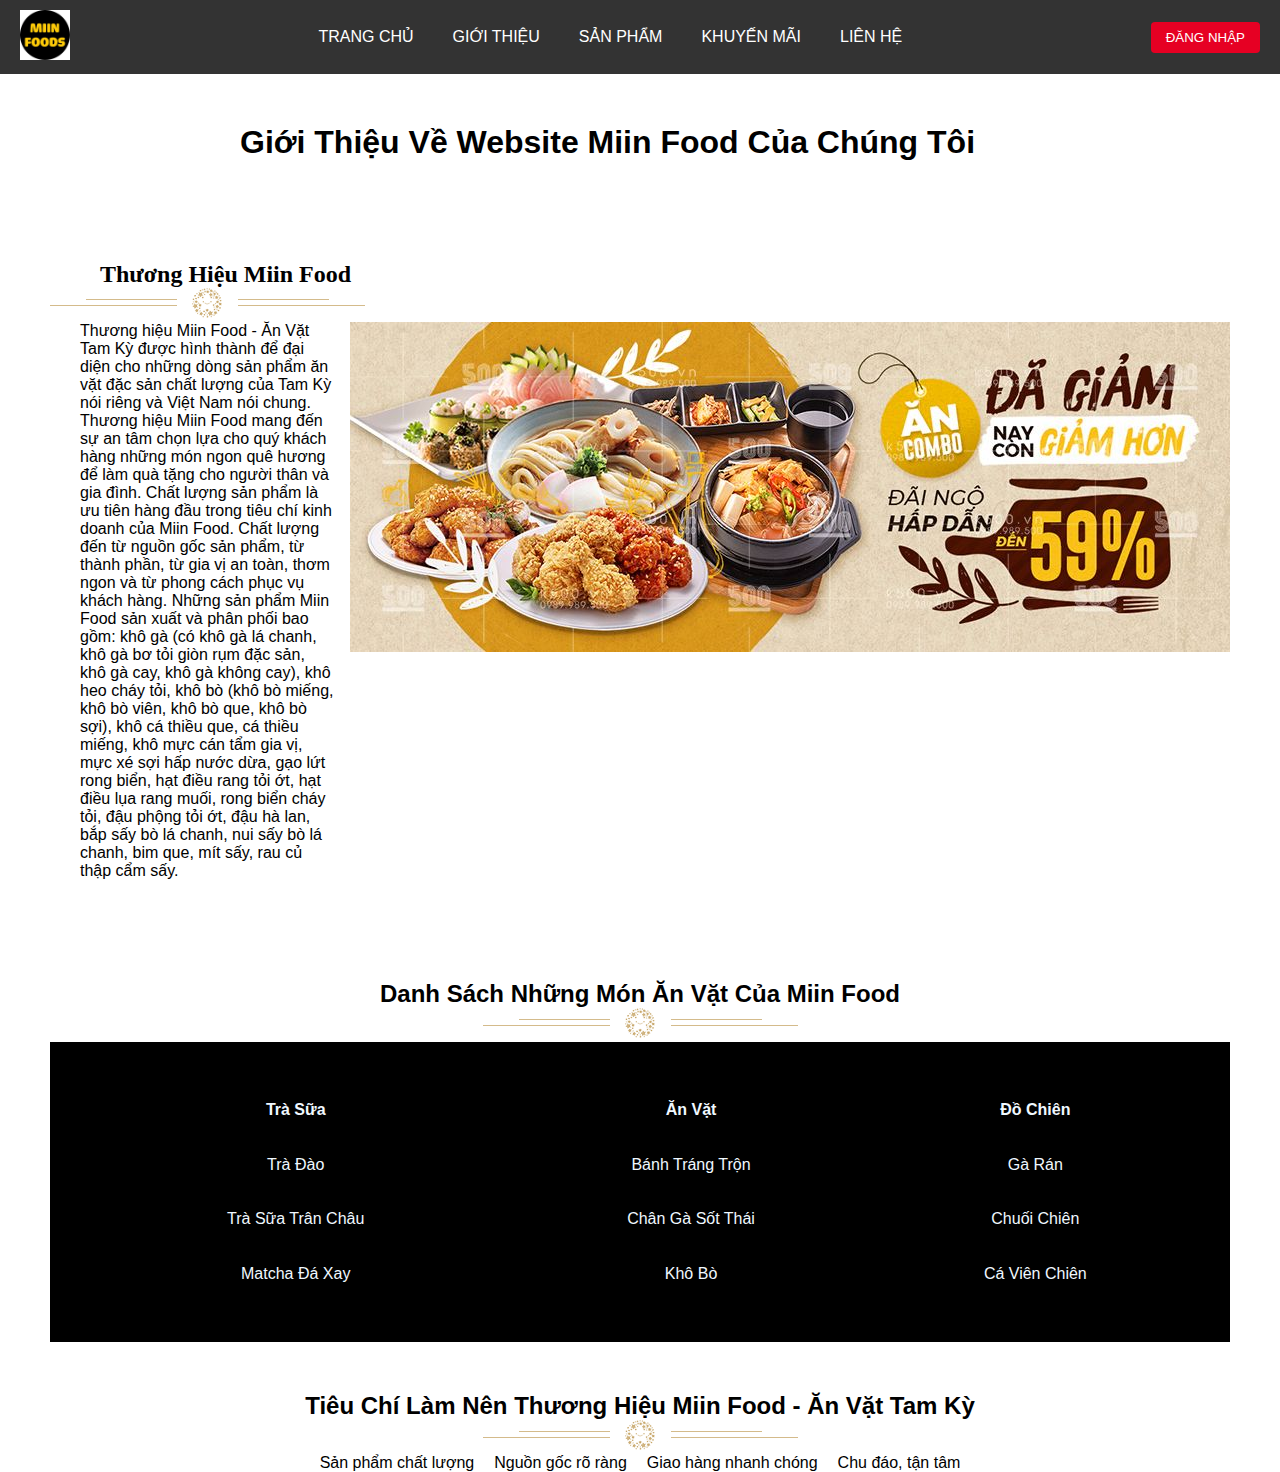
==== gioithieu.html @ 557cb943 "config project" ====
<!DOCTYPE html>
<html lang="vi">
    <head>
        <meta charset="UTF-8">
        <meta name="viewport" content="width=device-width, initial-scale=1.0">
        <title>MIIN FOODS</title>
        <link rel="stylesheet" href="css/blog.css">
    </head>
    <body>
        <header>
            <div class="logo">
                <img src="imgs/logo.png" alt="Miin Foods">
            </div>
            <nav>
                <ul>
                    <li><a href="index.html">TRANG CHỦ</a></li>
                    <li><a href="gioithieu.html">GIỚI THIỆU</a></li>
                    <li><a href="sanpham.html">SẢN PHẨM</a></li>
                    <li><a href="khuyenmai.html">KHUYẾN MÃI</a></li>
                    <li><a href="lienhe.html">LIÊN HỆ</a></li>
                </ul>
            </nav>
            <div class="buttons">
                <button class="login">
                <a href="danhnhap.html">ĐĂNG NHẬP</a>
                </button>
            </div>
        </header>
        <main class="cart-container">
            <h1 class="contener">Giới Thiệu Về Website Miin Food Của Chúng Tôi</h1>
            <div class="main-subber1">
                <div id="subperman">
                    <h2>Thương Hiệu Miin Food</h2>
                    <img src="./imgs/logo1.png">
                    <div class="main-clup">
                        <p>Thương hiệu Miin Food - Ăn Vặt Tam Kỳ được hình thành để đại diện cho những dòng sản phẩm ăn vặt đặc sản chất lượng của Tam Kỳ nói riêng và Việt Nam nói chung.
                            Thương hiệu Miin Food mang đến sự an tâm chọn lựa cho quý khách hàng những món ngon quê hương để làm quà tặng cho người thân và gia đình.
                            Chất lượng sản phẩm là ưu tiên hàng đầu trong tiêu chí kinh doanh của Miin Food.
                            Chất lượng đến từ nguồn gốc sản phẩm, từ thành phần, từ gia vị an toàn, thơm ngon và từ phong cách phục vụ khách hàng.

                            Những sản phẩm Miin Food sản xuất và phân phối bao gồm: khô gà (có khô gà lá chanh, khô gà bơ tỏi giòn rụm đặc sản, khô gà cay, khô gà không cay), khô heo cháy tỏi, khô bò (khô bò miếng, khô bò viên, khô bò que, khô bò sợi), khô cá thiều que, cá thiều miếng, khô mực cán tẩm gia vị, mực xé sợi hấp nước dừa, gạo lứt rong biển, hạt điều rang tỏi ớt, hạt điều lụa rang muối, rong biển cháy tỏi, đậu phộng tỏi ớt, đậu hà lan, bắp sấy bò lá chanh, nui sấy bò lá chanh, bim que, mít sấy, rau củ thập cẩm sấy.
                        </p>
                        <img class="minhlinh" src="imgs/banner2.png">
                    </div>
                </div>
            </div>
        </main>
        <div class="right-cart-container">
            <h2 class="contens">Danh Sách Những Món Ăn Vặt Của Miin Food</h2>
            <img src="./imgs/logo1.png">
            <table>
                <tr>
                    <th>Trà Sữa</th>
                    <th>Ăn Vặt</th>
                    <th>Đồ Chiên</th>
                </tr>
                <tr>
                    <td>Trà Đào</td>
                    <td>Bánh Tráng Trộn</td>
                    <td>Gà Rán</td>
                </tr>
                <tr>
                    <td>Trà Sữa Trân Châu</td>
                    <td>Chân Gà Sốt Thái</td>
                    <td>Chuối Chiên</td>
                </tr>
                <tr>
                    <td>Matcha Đá Xay</td>
                    <td>Khô Bò</td>
                    <td>Cá Viên Chiên</td>
                </tr>
            </table>
        </div>
        <div class="dupber">
            <h2 class="nameem">Tiêu Chí Làm Nên Thương Hiệu Miin Food - Ăn Vặt Tam Kỳ</h2>
            <img src="./imgs/logo1.png">
            <div class="borem">
                <ul>
                    <li>Sản phẩm chất lượng</li>
                    <li>Nguồn gốc rõ ràng</li>
                    <li>Giao hàng nhanh chóng</li>
                    <li>Chu đáo, tận tâm</li>
                </ul>
            </div>
        </div>
---- css/blog.css ----
* {
    margin: 0;
    padding: 0;
    box-sizing: border-box;
}

body {
    font-family: Arial, sans-serif;
}


header {
    display: flex;
    justify-content: space-between;
    align-items: center;
    padding: 10px 20px;
    background-color: #333;
    color: #fff;
}

header .logo img {
    height: 50px;
}

header nav ul {
    list-style-type: none;
    display: flex;
    gap: 15px;
}

header nav ul li {
    position: relative;
}

header nav ul li a {
    color: white;
    text-decoration: none;
    padding: 8px 12px;
}

header nav ul li:hover .submenu {
    display: block;
}

.submenu {
    display: none;
    position: absolute;
    top: 100%;
    left: 0;
    background: #444;
    padding: 10px;
    list-style-type: none;
}

.submenu li a {
    color: white;
    text-decoration: none;
}

.buttons {
    display: flex;
    gap: 10px;
}

button {
    padding: 8px 15px;
    border: none;
    border-radius: 4px;
    cursor: pointer;
}

.login a {
    color: #fff;
    text-decoration: none;
}

.login {
    background-color: #e60023;
}

h1.contener {
    margin: auto;
    padding: 50px;
    max-width: 900px;
}

.main-subber1 h2 {
    text-align: left;
    margin: 0;
    padding-left: 50px;
    font-family: cursive;
}

.main-subber1 {
    padding: 50px;
}

div#subperman p {
    text-align: left;
    width: 500px;
    padding-left: 30px;
}

.main-clup {
    display: flex;
    align-items: flex-start;
    gap: 15px;
}

.right-cart-container {
    display: block;
    text-align: center;
    padding: 50px;
}

table {
    padding: 40px;
}

table {
    width: 100%;
    height: 300px;
    background-color: black;
    color: aliceblue;
}

.dupber {
    display: block;
    text-align: center;
}

.borem ul {
    display: flex;
    justify-content: center;
    align-items: center;
    gap: 20px; /* Khoảng cách giữa các mục */
    padding: 0;
    margin: 0;
    list-style: none;
}

.borem ul li {
    text-align: center;
}
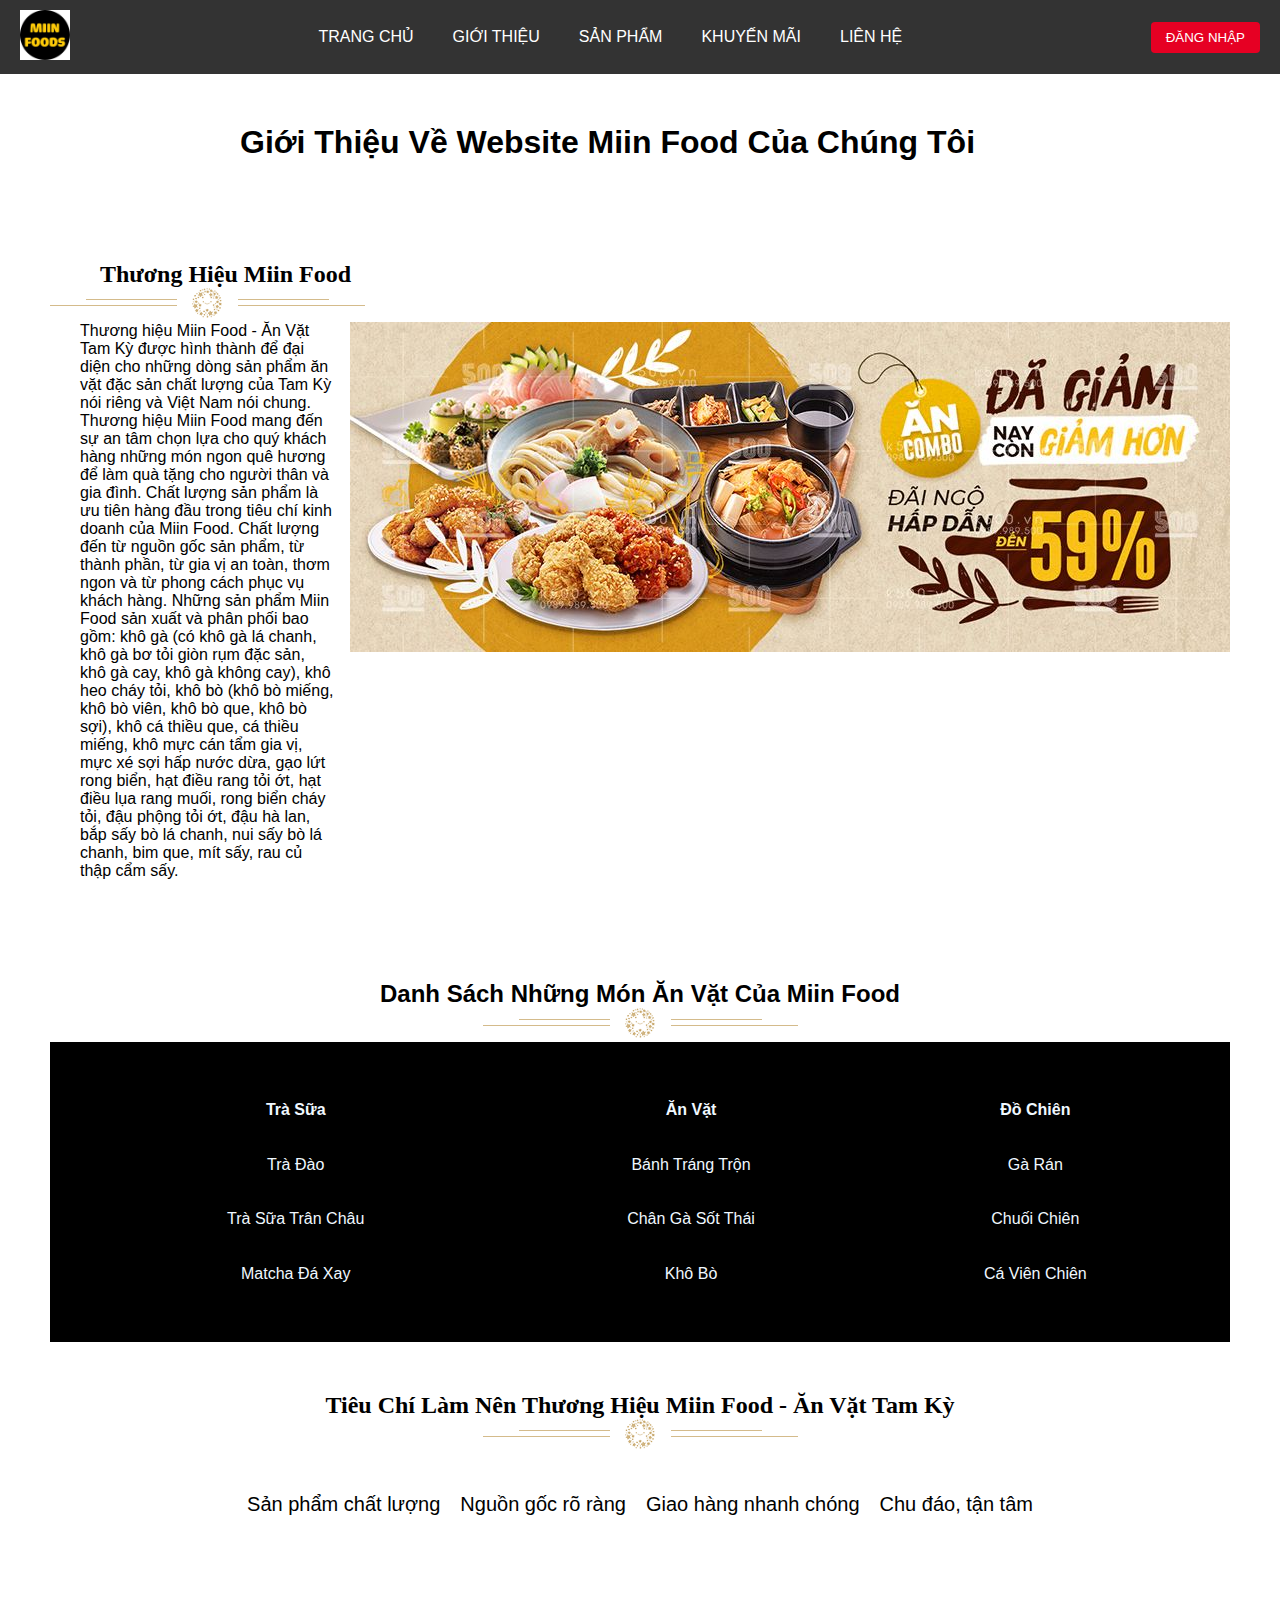
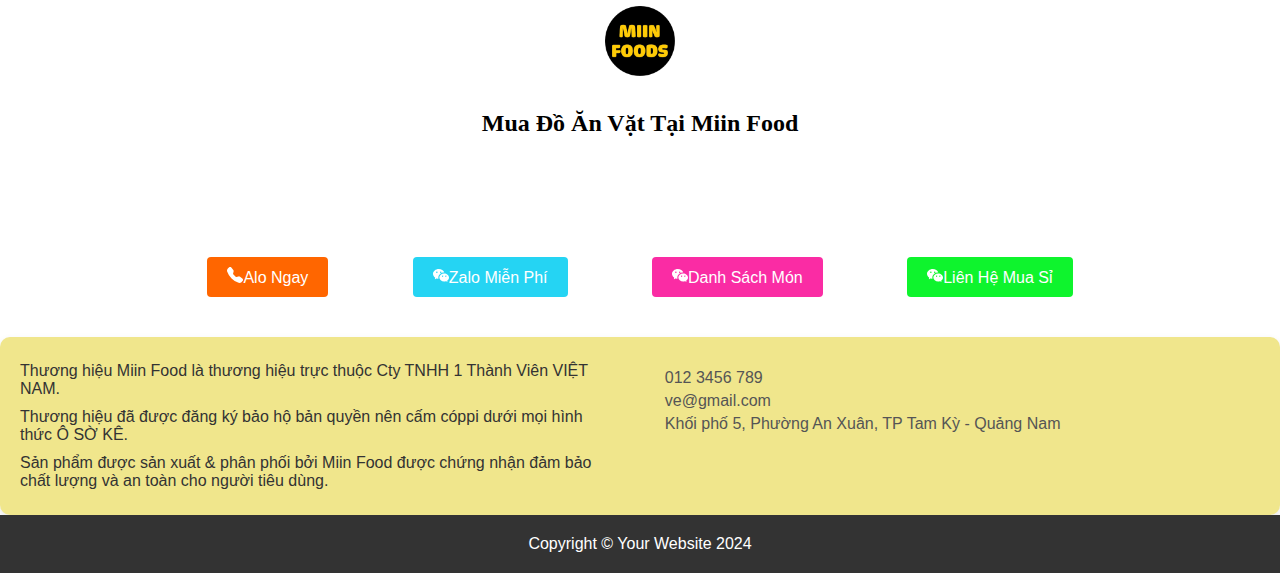
==== commit 897e2414: "Your commit message" ====
--- a/gioithieu.html
+++ b/gioithieu.html
@@ -82,4 +82,42 @@
                     <li>Chu đáo, tận tâm</li>
                 </ul>
             </div>
-        </div>+        </div>
+        <div class="hetbai">
+            <img src="./imgs/logo.png">
+            <div class="proem">
+                <h2>Mua Đồ Ăn Vặt Tại Miin Food</h2>
+            </div>
+        </div>
+        <div class="supper-man">
+            <a href="#"><button class="you"><svg xmlns="http://www.w3.org/2000/svg" width="16" height="16" fill="currentColor" class="bi bi-telephone-fill" viewBox="0 0 16 16">
+                <path fill-rule="evenodd" d="M1.885.511a1.745 1.745 0 0 1 2.61.163L6.29 2.98c.329.423.445.974.315 1.494l-.547 2.19a.68.68 0 0 0 .178.643l2.457 2.457a.68.68 0 0 0 .644.178l2.189-.547a1.75 1.75 0 0 1 1.494.315l2.306 1.794c.829.645.905 1.87.163 2.611l-1.034 1.034c-.74.74-1.846 1.065-2.877.702a18.6 18.6 0 0 1-7.01-4.42 18.6 18.6 0 0 1-4.42-7.009c-.362-1.03-.037-2.137.703-2.877z"/>
+              </svg>Alo Ngay</button></a>
+            <a href="https://id.zalo.me/account?continue=https%3A%2F%2Fchat.zalo.me%2F"><button class="fult"><svg xmlns="http://www.w3.org/2000/svg" width="16" height="16" fill="currentColor" class="bi bi-wechat" viewBox="0 0 16 16">
+                <path d="M11.176 14.429c-2.665 0-4.826-1.8-4.826-4.018 0-2.22 2.159-4.02 4.824-4.02S16 8.191 16 10.411c0 1.21-.65 2.301-1.666 3.036a.32.32 0 0 0-.12.366l.218.81a.6.6 0 0 1 .029.117.166.166 0 0 1-.162.162.2.2 0 0 1-.092-.03l-1.057-.61a.5.5 0 0 0-.256-.074.5.5 0 0 0-.142.021 5.7 5.7 0 0 1-1.576.22M9.064 9.542a.647.647 0 1 0 .557-1 .645.645 0 0 0-.646.647.6.6 0 0 0 .09.353Zm3.232.001a.646.646 0 1 0 .546-1 .645.645 0 0 0-.644.644.63.63 0 0 0 .098.356"/>
+                <path d="M0 6.826c0 1.455.781 2.765 2.001 3.656a.385.385 0 0 1 .143.439l-.161.6-.1.373a.5.5 0 0 0-.032.14.19.19 0 0 0 .193.193q.06 0 .111-.029l1.268-.733a.6.6 0 0 1 .308-.088q.088 0 .171.025a6.8 6.8 0 0 0 1.625.26 4.5 4.5 0 0 1-.177-1.251c0-2.936 2.785-5.02 5.824-5.02l.15.002C10.587 3.429 8.392 2 5.796 2 2.596 2 0 4.16 0 6.826m4.632-1.555a.77.77 0 1 1-1.54 0 .77.77 0 0 1 1.54 0m3.875 0a.77.77 0 1 1-1.54 0 .77.77 0 0 1 1.54 0"/>
+              </svg>Zalo Miễn Phí</button></a>
+            <button class="girts"><svg xmlns="http://www.w3.org/2000/svg" width="16" height="16" fill="currentColor" class="bi bi-wechat" viewBox="0 0 16 16">
+                <path d="M11.176 14.429c-2.665 0-4.826-1.8-4.826-4.018 0-2.22 2.159-4.02 4.824-4.02S16 8.191 16 10.411c0 1.21-.65 2.301-1.666 3.036a.32.32 0 0 0-.12.366l.218.81a.6.6 0 0 1 .029.117.166.166 0 0 1-.162.162.2.2 0 0 1-.092-.03l-1.057-.61a.5.5 0 0 0-.256-.074.5.5 0 0 0-.142.021 5.7 5.7 0 0 1-1.576.22M9.064 9.542a.647.647 0 1 0 .557-1 .645.645 0 0 0-.646.647.6.6 0 0 0 .09.353Zm3.232.001a.646.646 0 1 0 .546-1 .645.645 0 0 0-.644.644.63.63 0 0 0 .098.356"/>
+                <path d="M0 6.826c0 1.455.781 2.765 2.001 3.656a.385.385 0 0 1 .143.439l-.161.6-.1.373a.5.5 0 0 0-.032.14.19.19 0 0 0 .193.193q.06 0 .111-.029l1.268-.733a.6.6 0 0 1 .308-.088q.088 0 .171.025a6.8 6.8 0 0 0 1.625.26 4.5 4.5 0 0 1-.177-1.251c0-2.936 2.785-5.02 5.824-5.02l.15.002C10.587 3.429 8.392 2 5.796 2 2.596 2 0 4.16 0 6.826m4.632-1.555a.77.77 0 1 1-1.54 0 .77.77 0 0 1 1.54 0m3.875 0a.77.77 0 1 1-1.54 0 .77.77 0 0 1 1.54 0"/>
+              </svg>Danh Sách Món</button>
+            <a href="https://id.zalo.me/account?continue=https%3A%2F%2Fchat.zalo.me%2F"><button class="lulu"><svg xmlns="http://www.w3.org/2000/svg" width="16" height="16" fill="currentColor" class="bi bi-wechat" viewBox="0 0 16 16">
+                <path d="M11.176 14.429c-2.665 0-4.826-1.8-4.826-4.018 0-2.22 2.159-4.02 4.824-4.02S16 8.191 16 10.411c0 1.21-.65 2.301-1.666 3.036a.32.32 0 0 0-.12.366l.218.81a.6.6 0 0 1 .029.117.166.166 0 0 1-.162.162.2.2 0 0 1-.092-.03l-1.057-.61a.5.5 0 0 0-.256-.074.5.5 0 0 0-.142.021 5.7 5.7 0 0 1-1.576.22M9.064 9.542a.647.647 0 1 0 .557-1 .645.645 0 0 0-.646.647.6.6 0 0 0 .09.353Zm3.232.001a.646.646 0 1 0 .546-1 .645.645 0 0 0-.644.644.63.63 0 0 0 .098.356"/>
+                <path d="M0 6.826c0 1.455.781 2.765 2.001 3.656a.385.385 0 0 1 .143.439l-.161.6-.1.373a.5.5 0 0 0-.032.14.19.19 0 0 0 .193.193q.06 0 .111-.029l1.268-.733a.6.6 0 0 1 .308-.088q.088 0 .171.025a6.8 6.8 0 0 0 1.625.26 4.5 4.5 0 0 1-.177-1.251c0-2.936 2.785-5.02 5.824-5.02l.15.002C10.587 3.429 8.392 2 5.796 2 2.596 2 0 4.16 0 6.826m4.632-1.555a.77.77 0 1 1-1.54 0 .77.77 0 0 1 1.54 0m3.875 0a.77.77 0 1 1-1.54 0 .77.77 0 0 1 1.54 0"/>
+              </svg>Liên Hệ Mua Sỉ</button></a>
+        </div>
+        <div class="dolamen">
+            <div class="proxen">
+                <ul class="manbo">Thương hiệu Miin Food là thương hiệu trực thuộc Cty TNHH 1 Thành Viên VIỆT NAM.</ul>
+                <ul class="manbo">Thương hiệu đã được đăng ký bảo hộ bản quyền nên cấm cóppi dưới mọi hình thức Ô SỜ KÊ.</ul>
+                <ul class="manbo">Sản phẩm được sản xuất & phân phối bởi Miin Food được chứng nhận đảm bảo chất lượng và an toàn cho người tiêu dùng.</ul>
+            </div>
+            <div class="prolayer">
+                <p>012 3456 789</p>
+                <p>ve@gmail.com</p>
+                <p>Khối phố 5, Phường An Xuân, TP Tam Kỳ - Quảng Nam</p>
+            </div>
+        </div>
+        <footer>Copyright &copy; Your Website 2024</footer>
+    </body>
+</html>--- a/css/blog.css
+++ b/css/blog.css
@@ -129,16 +129,176 @@
     text-align: center;
 }
 
+h2.nameem {
+    font-family: cursive;
+}
+
 .borem ul {
     display: flex;
     justify-content: center;
     align-items: center;
-    gap: 20px; /* Khoảng cách giữa các mục */
-    padding: 0;
+    gap: 20px;
+    padding: 40px;
     margin: 0;
     list-style: none;
+    font-size: 20px;
 }
 
 .borem ul li {
     text-align: center;
-}+}
+
+.hetbai {
+    display: block;
+    text-align: center;
+    padding: 50px;
+}
+
+.hetbai img {
+    width: 70px;
+}
+
+.proem {
+    padding: 30px;
+    font-family: cursive;
+}
+
+.supper-man {
+    text-align: center;
+}
+
+button.you {
+    display: inline-block;
+    margin: 40px;
+    padding: 10px 20px;
+    font-size: 1em;
+    color: #fff;
+    background-color: #ff6600;
+}
+
+button.fult {
+    display: inline-block;
+    margin: 40px;
+    padding: 10px 20px;
+    font-size: 1em;
+    color: #fff;
+    background-color: #25d4f3;
+}
+button.fult:hover {
+    animation: shake 0.5s ease-in-out; /* Áp dụng hiệu ứng rung */
+}
+@keyframes shake {
+    0% {
+        transform: translateX(0);
+    }
+    25% {
+        transform: translateX(-5px); /* Dịch chuyển sang trái */
+    }
+    50% {
+        transform: translateX(5px); /* Dịch chuyển sang phải */
+    }
+    75% {
+        transform: translateX(-5px); /* Dịch chuyển sang trái */
+    }
+    100% {
+        transform: translateX(0); /* Quay lại vị trí ban đầu */
+    }
+}
+
+button.girts {
+    display: inline-block;
+    margin: 40px;
+    padding: 10px 20px;
+    font-size: 1em;
+    color: #fff;
+    background-color: #fa2ca4;
+}
+button.girts:hover {
+    animation: shake 0.5s ease-in-out;
+}
+@keyframes shake {
+    0% {
+        transform: translateX(0);
+    }
+    25% {
+        transform: translateX(-5px); /* Dịch chuyển sang trái */
+    }
+    50% {
+        transform: translateX(5px); /* Dịch chuyển sang phải */
+    }
+    75% {
+        transform: translateX(-5px); /* Dịch chuyển sang trái */
+    }
+    100% {
+        transform: translateX(0); /* Quay lại vị trí ban đầu */
+    }
+}
+
+button.lulu {
+    display: inline-block;
+    margin: 40px;
+    padding: 10px 20px;
+    font-size: 1em;
+    color: #fff;
+    background-color: #0ef42d;
+}
+button.lulu:hover {
+    animation: shake 0.5s ease-in-out;
+}
+@keyframes shake {
+    0% {
+        transform: translateX(0);
+    }
+    25% {
+        transform: translateX(-5px); /* Dịch chuyển sang trái */
+    }
+    50% {
+        transform: translateX(5px); /* Dịch chuyển sang phải */
+    }
+    75% {
+        transform: translateX(-5px); /* Dịch chuyển sang trái */
+    }
+    100% {
+        transform: translateX(0); /* Quay lại vị trí ban đầu */
+    }
+}
+
+footer {
+    text-align: center;
+    padding: 20px;
+    background-color: #333;
+    color: white;
+}
+
+.dolamen {
+    display: flex; /* Sử dụng Flexbox để sắp xếp các phần tử ngang */
+    justify-content: space-between; /* Đặt hai khối ở hai phía */
+    align-items: center; /* Canh giữa theo chiều dọc */
+    padding: 20px;
+    background-color: khaki;
+    border-radius: 10px;
+    box-shadow: 0 4px 8px rgba(0, 0, 0, 0.1);
+}
+
+.proxen {
+    width: 48%;
+    text-align: left;
+}
+
+.proxen .manbo {
+    list-style-type: none;
+    padding: 5px 0;
+    font-size: 1em;
+    color: #333;
+}
+
+.prolayer {
+    width: 48%;
+    height: 125px;
+}
+
+.prolayer p {
+    margin: 5px 0;
+    font-size: 1em;
+    color: #555;
+}
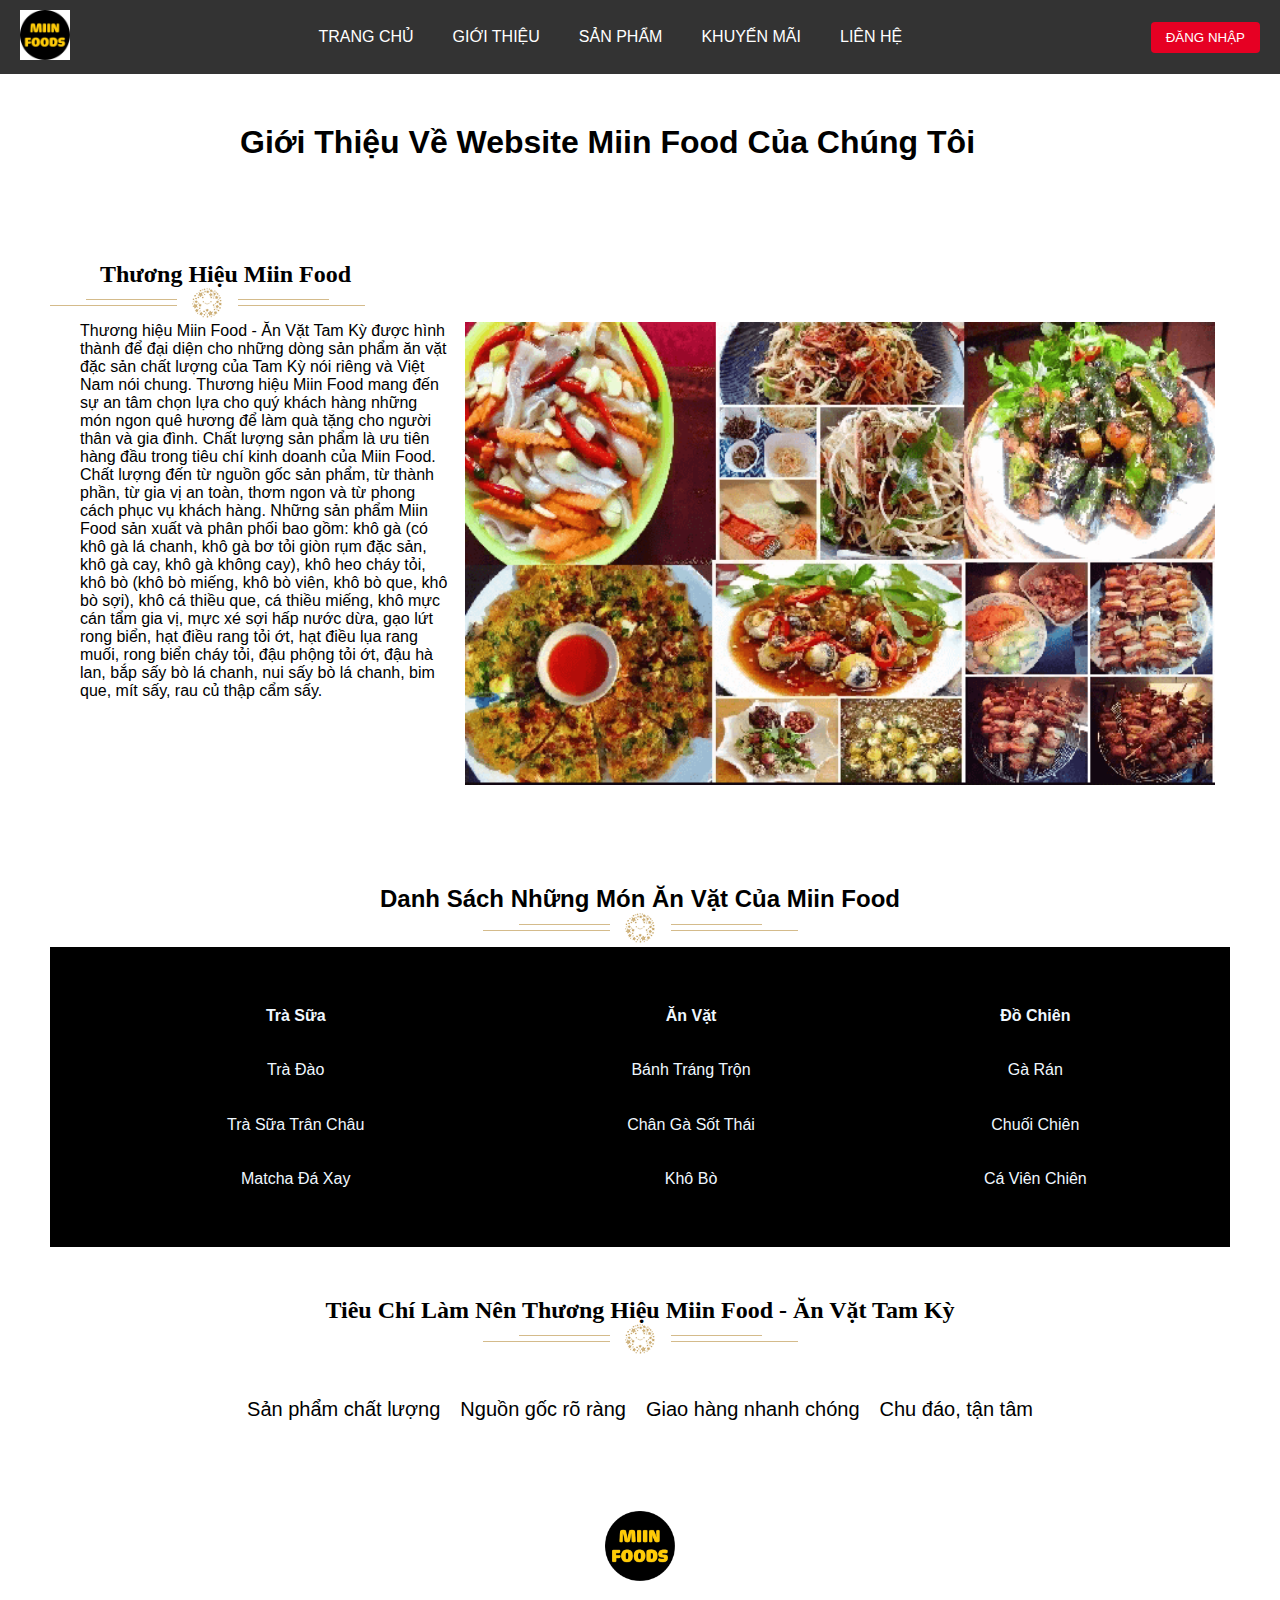
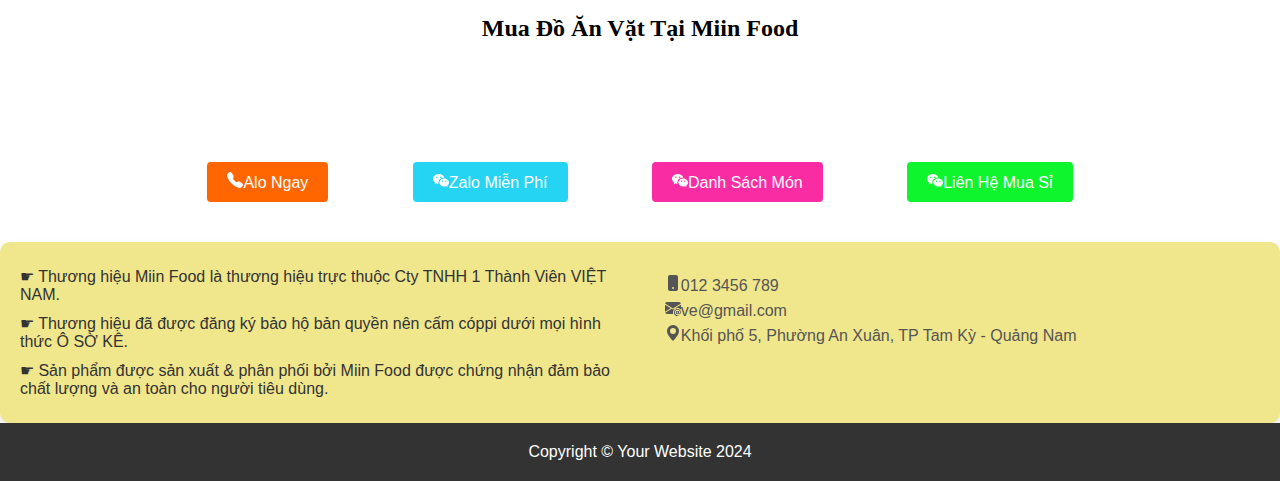
==== commit a5d74a92: "còn lỗi dssp" ====
--- a/gioithieu.html
+++ b/gioithieu.html
@@ -40,7 +40,7 @@
 
                             Những sản phẩm Miin Food sản xuất và phân phối bao gồm: khô gà (có khô gà lá chanh, khô gà bơ tỏi giòn rụm đặc sản, khô gà cay, khô gà không cay), khô heo cháy tỏi, khô bò (khô bò miếng, khô bò viên, khô bò que, khô bò sợi), khô cá thiều que, cá thiều miếng, khô mực cán tẩm gia vị, mực xé sợi hấp nước dừa, gạo lứt rong biển, hạt điều rang tỏi ớt, hạt điều lụa rang muối, rong biển cháy tỏi, đậu phộng tỏi ớt, đậu hà lan, bắp sấy bò lá chanh, nui sấy bò lá chanh, bim que, mít sấy, rau củ thập cẩm sấy.
                         </p>
-                        <img class="minhlinh" src="imgs/banner2.png">
+                        <img class="minhlinh" src="imgs/banner3.png">
                     </div>
                 </div>
             </div>
@@ -108,14 +108,21 @@
         </div>
         <div class="dolamen">
             <div class="proxen">
-                <ul class="manbo">Thương hiệu Miin Food là thương hiệu trực thuộc Cty TNHH 1 Thành Viên VIỆT NAM.</ul>
-                <ul class="manbo">Thương hiệu đã được đăng ký bảo hộ bản quyền nên cấm cóppi dưới mọi hình thức Ô SỜ KÊ.</ul>
-                <ul class="manbo">Sản phẩm được sản xuất & phân phối bởi Miin Food được chứng nhận đảm bảo chất lượng và an toàn cho người tiêu dùng.</ul>
+                <ul class="manbo">☛ Thương hiệu Miin Food là thương hiệu trực thuộc Cty TNHH 1 Thành Viên VIỆT NAM.</ul>
+                <ul class="manbo">☛ Thương hiệu đã được đăng ký bảo hộ bản quyền nên cấm cóppi dưới mọi hình thức Ô SỜ KÊ.</ul>
+                <ul class="manbo">☛ Sản phẩm được sản xuất & phân phối bởi Miin Food được chứng nhận đảm bảo chất lượng và an toàn cho người tiêu dùng.</ul>
             </div>
             <div class="prolayer">
-                <p>012 3456 789</p>
-                <p>ve@gmail.com</p>
-                <p>Khối phố 5, Phường An Xuân, TP Tam Kỳ - Quảng Nam</p>
+                <p><svg xmlns="http://www.w3.org/2000/svg" width="16" height="16" fill="currentColor" class="bi bi-phone-fill" viewBox="0 0 16 16">
+                    <path d="M3 2a2 2 0 0 1 2-2h6a2 2 0 0 1 2 2v12a2 2 0 0 1-2 2H5a2 2 0 0 1-2-2zm6 11a1 1 0 1 0-2 0 1 1 0 0 0 2 0"/>
+                  </svg>012 3456 789</p>
+                <p><svg xmlns="http://www.w3.org/2000/svg" width="16" height="16" fill="currentColor" class="bi bi-envelope-at-fill" viewBox="0 0 16 16">
+                    <path d="M2 2A2 2 0 0 0 .05 3.555L8 8.414l7.95-4.859A2 2 0 0 0 14 2zm-2 9.8V4.698l5.803 3.546zm6.761-2.97-6.57 4.026A2 2 0 0 0 2 14h6.256A4.5 4.5 0 0 1 8 12.5a4.49 4.49 0 0 1 1.606-3.446l-.367-.225L8 9.586zM16 9.671V4.697l-5.803 3.546.338.208A4.5 4.5 0 0 1 12.5 8c1.414 0 2.675.652 3.5 1.671"/>
+                    <path d="M15.834 12.244c0 1.168-.577 2.025-1.587 2.025-.503 0-1.002-.228-1.12-.648h-.043c-.118.416-.543.643-1.015.643-.77 0-1.259-.542-1.259-1.434v-.529c0-.844.481-1.4 1.26-1.4.585 0 .87.333.953.63h.03v-.568h.905v2.19c0 .272.18.42.411.42.315 0 .639-.415.639-1.39v-.118c0-1.277-.95-2.326-2.484-2.326h-.04c-1.582 0-2.64 1.067-2.64 2.724v.157c0 1.867 1.237 2.654 2.57 2.654h.045c.507 0 .935-.07 1.18-.18v.731c-.219.1-.643.175-1.237.175h-.044C10.438 16 9 14.82 9 12.646v-.214C9 10.36 10.421 9 12.485 9h.035c2.12 0 3.314 1.43 3.314 3.034zm-4.04.21v.227c0 .586.227.8.581.8.31 0 .564-.17.564-.743v-.367c0-.516-.275-.708-.572-.708-.346 0-.573.245-.573.791"/>
+                  </svg>ve@gmail.com</p>
+                <p><svg xmlns="http://www.w3.org/2000/svg" width="16" height="16" fill="currentColor" class="bi bi-geo-alt-fill" viewBox="0 0 16 16">
+                    <path d="M8 16s6-5.686 6-10A6 6 0 0 0 2 6c0 4.314 6 10 6 10m0-7a3 3 0 1 1 0-6 3 3 0 0 1 0 6"/>
+                  </svg>Khối phố 5, Phường An Xuân, TP Tam Kỳ - Quảng Nam</p>
             </div>
         </div>
         <footer>Copyright &copy; Your Website 2024</footer>
--- a/css/blog.css
+++ b/css/blog.css
@@ -95,10 +95,17 @@
     padding: 50px;
 }
 
+.buttons button:hover {
+    background-color: #ff4c3b;
+ }
+ 
 div#subperman p {
     text-align: left;
-    width: 500px;
+    width: 400px;
     padding-left: 30px;
+}
+img.minhlinh {
+    width: 750px;
 }
 
 .main-clup {
@@ -175,6 +182,26 @@
     color: #fff;
     background-color: #ff6600;
 }
+button.you:hover {
+    animation: shake 0.5s ease-in-out; /* Áp dụng hiệu ứng rung */
+}
+@keyframes shake {
+    0% {
+        transform: translateX(0);
+    }
+    25% {
+        transform: translateX(-5px); /* Dịch chuyển sang trái */
+    }
+    50% {
+        transform: translateX(5px); /* Dịch chuyển sang phải */
+    }
+    75% {
+        transform: translateX(-5px); /* Dịch chuyển sang trái */
+    }
+    100% {
+        transform: translateX(0); /* Quay lại vị trí ban đầu */
+    }
+}
 
 button.fult {
     display: inline-block;
@@ -185,7 +212,7 @@
     background-color: #25d4f3;
 }
 button.fult:hover {
-    animation: shake 0.5s ease-in-out; /* Áp dụng hiệu ứng rung */
+    animation: shake 0.5s ease-in-out;
 }
 @keyframes shake {
     0% {
